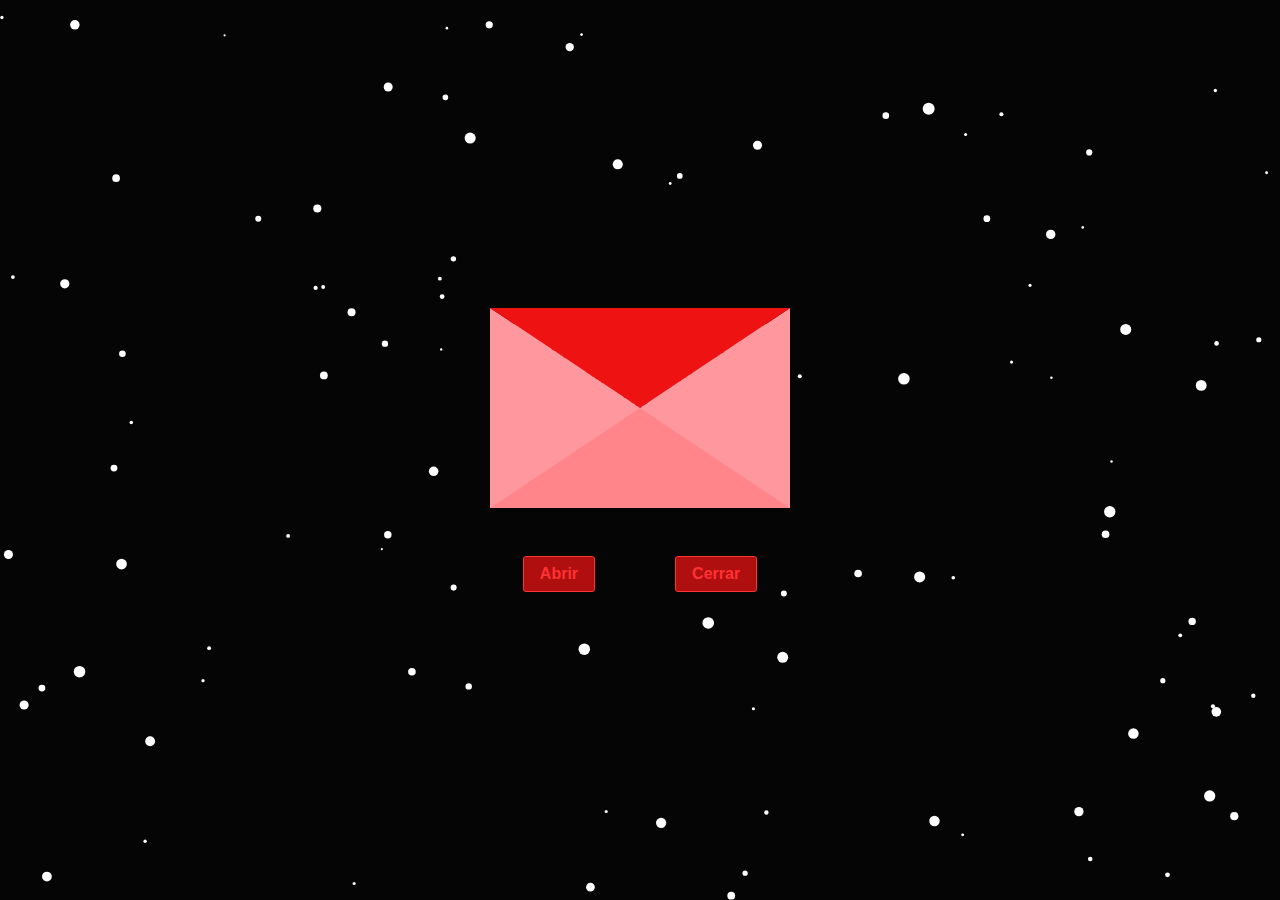
==== index.html @ 7882c3ac "Update index.html" ====
<!DOCTYPE html>
<html lang="es">
<head>
  <meta charset="UTF-8">
  <meta name="viewport" content="width=device-width, initial-scale=1.0">
  <title>Carta con Partículas</title>
  <link rel="stylesheet" href="aaaaa.css">
</head>
<body>
  <canvas id="particleCanvas"></canvas> <!-- Canvas para partículas -->
  <main>
    <div class="container-letter">
      <div class="cover"></div>
      <span class="heart">♥</span>
      <p class="paper" id="mainMessage">
        Feliz san Valantin, ERES LO MEJOR QUE ME A PASADO, QUIERO SEGUIR SIENOD TU 💖SAN VALENTIN FOR EVER 💖
      </p>
      <div class="letter"></div>
    </div>
    <div class="options">
      <button id="open">Abrir</button>
      <button id="close">Cerrar</button>
    </div>
  </main>
  <script src="cooo.js"></script>
  <script src="particles.js"></script>
</body>
</html>
---- aaaaa.css ----
/* Reset CSS */
* {
  min-width: 0;
  font: inherit;
}

*,
*::before,
*::after {
  box-sizing: border-box;
}

body {
  margin: 0;
  min-height: 100vh;
  background-color: #050505; /* Fondo negro */
  font-family: Arial, sans-serif;
  color: white;
}

main {
  display: flex;
  flex-direction: column;
  gap: 3rem;
  justify-content: center;
  align-items: center;
  height: 100vh;
}

.container-letter {
  position: relative;
  width: 300px; /* Ancho reducido */
}

.cover {
  position: absolute;
  border-left: 150px solid transparent; /* Ajustado */
  border-right: 150px solid transparent; /* Ajustado */
  border-top: 100px solid #ef1212; /* Ajustado */
  border-bottom: 100px solid transparent; /* Ajustado */
  transition: transform 0.75s;
  transform-origin: top;
}

.paper {
  position: absolute;
  padding: 1rem;
  line-height: 1.6;
  right: 5px;
  z-index: -1;
  background: white;
  width: 280px; /* Ancho reducido */
  height: 180px; /* Altura reducida */
  overflow-y: auto;
  transition: all 0.75s;
  color: rgb(138, 24, 24);
}

.letter {
  border-left: 150px solid #ff989e; /* Ajustado */
  border-right: 150px solid #ff989e; /* Ajustado */
  border-top: 100px solid transparent; /* Ajustado */
  border-bottom: 100px solid #ff858a; /* Ajustado */
}

.options {
  display: flex;
  gap: 5rem;
}

button {
  color: #ff3234;
  font-weight: 600;
  border-radius: 3px;
  background: #af0f0f;
  padding: 0.5rem 1rem;
  border: 1px solid #fe3334;
  cursor: pointer;
}

button:hover {
  background: #ff989e;
  color: white;
}

.open-cover {
  transform: rotatex(180deg);
}

.open-paper {
  animation: openPaper 0.5s forwards;
}

@keyframes openPaper {
  0% {
    top: 0;
  }
  100% {
    top: -100px; /* Ajustado */
  }
}

.close-paper {
  animation: closePaper 0.5s forwards;
}

@keyframes closePaper {
  0% {
    top: -100px; /* Ajustado */
  }
  100% {
    top: 0;
  }
}

.heart {
  display: none;
  position: absolute;
  top: 25%;
  left: 46.5%;
  margin: auto;
  font-size: 2rem;
  color: #fe3334;
  animation: crecer 1s forwards;
}

@keyframes crecer {
  0% {
    scale: 1;
    opacity: 1;
  }
  100% {
    scale: 3;
    opacity: 0;
  }
}

#particleCanvas {
  position: absolute;
  top: 0;
  left: 0;
  width: 100%;
  height: 100%;
  z-index: -1;
}
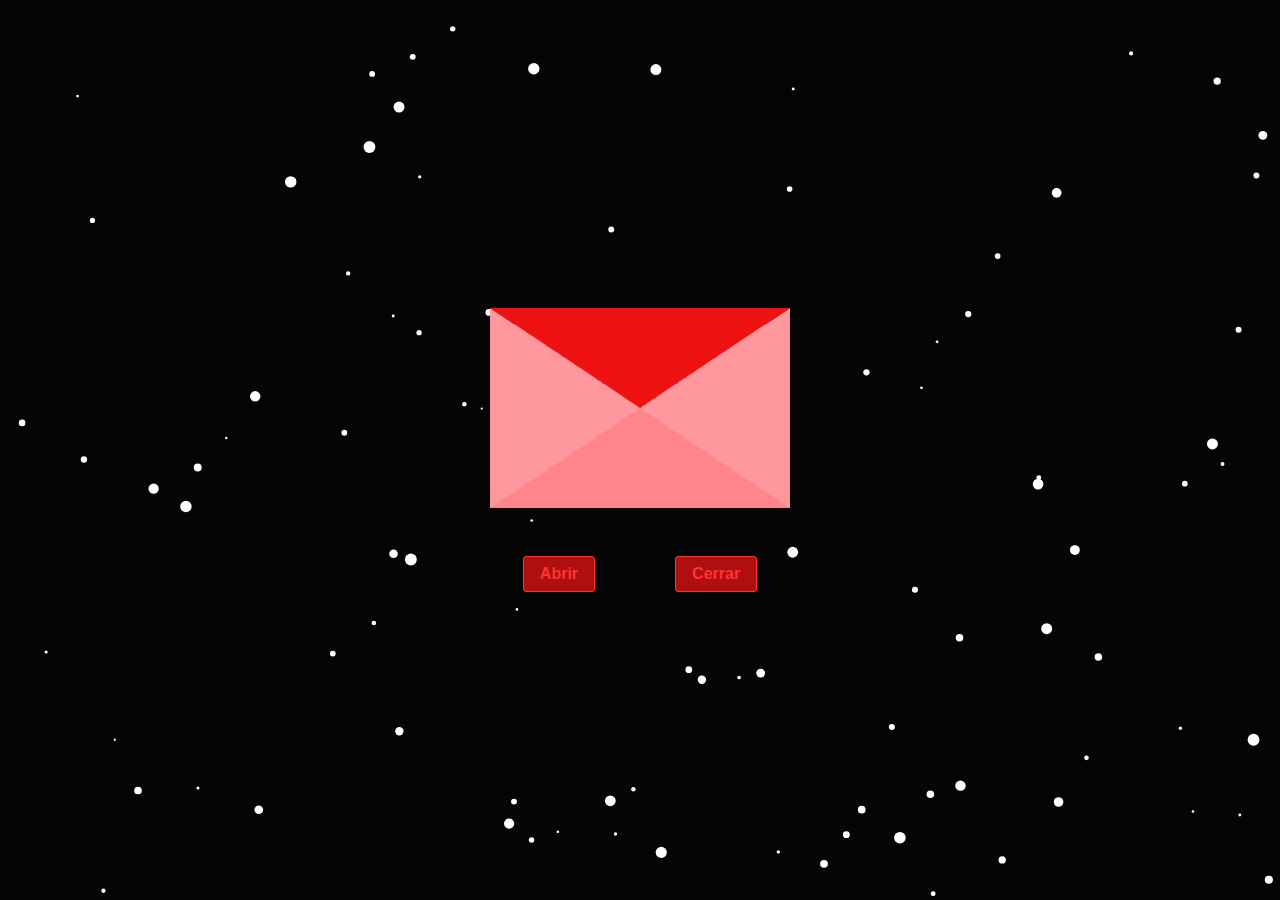
==== commit 322e13fc: "Update index.html" ====
--- a/index.html
+++ b/index.html
@@ -13,7 +13,7 @@
       <div class="cover"></div>
       <span class="heart">♥</span>
       <p class="paper" id="mainMessage">
-        Feliz san Valantin, ERES LO MEJOR QUE ME A PASADO, QUIERO SEGUIR SIENOD TU 💖SAN VALENTIN FOR EVER 💖
+        ERES LO MEJOR QUE ME A PASADO, QUIERO SEGUIR SIENDO TU 💖SAN VALENTIN FOR EVER 💖
       </p>
       <div class="letter"></div>
     </div>
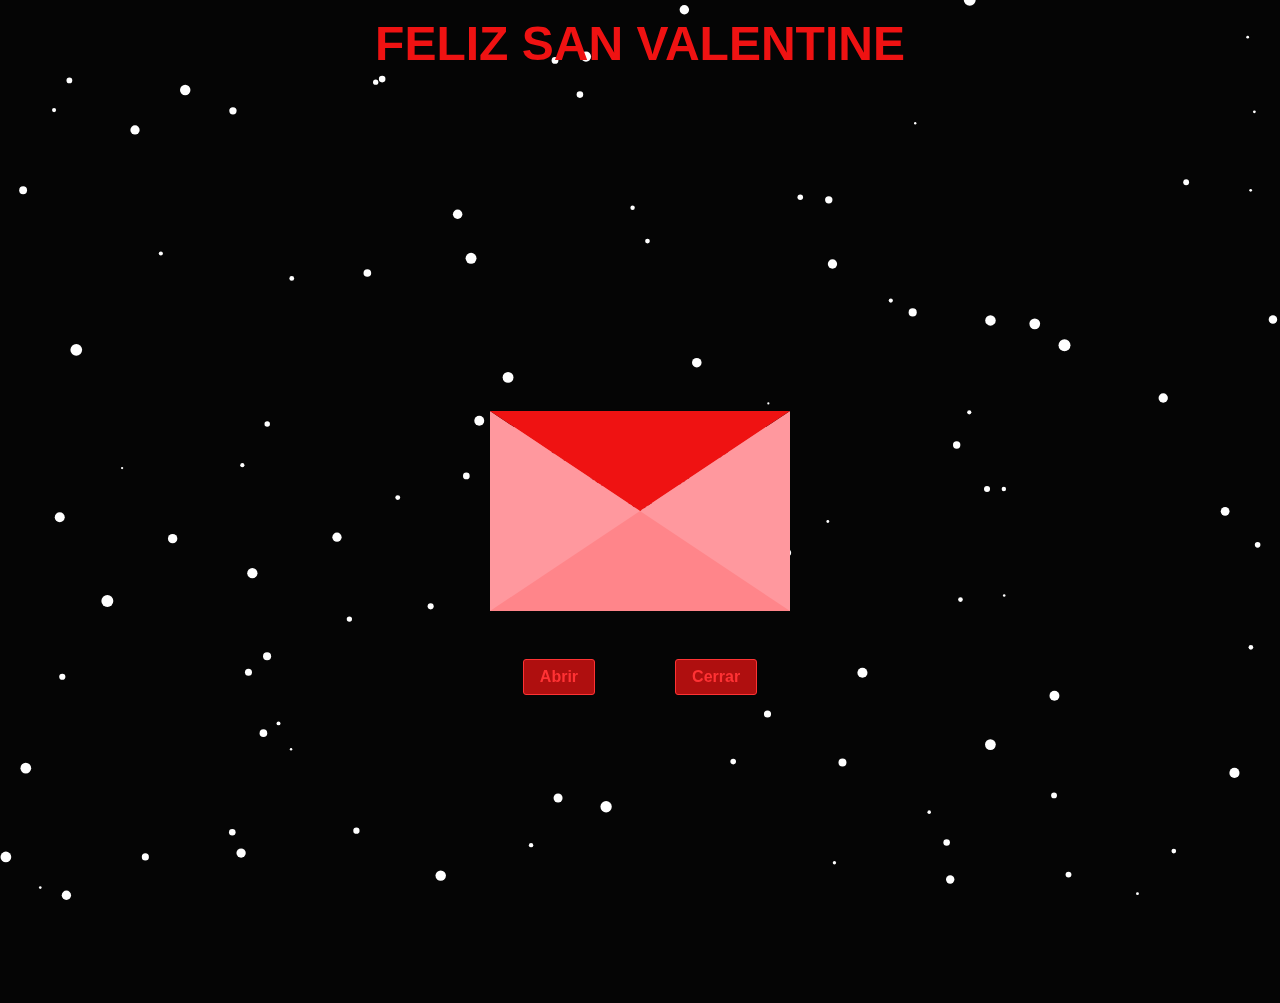
==== commit 76a7dda3: "Update index.html" ====
--- a/index.html
+++ b/index.html
@@ -5,15 +5,27 @@
   <meta name="viewport" content="width=device-width, initial-scale=1.0">
   <title>Carta con Partículas</title>
   <link rel="stylesheet" href="aaaaa.css">
+  <style>
+    .title {
+      text-align: center;
+      font-size: 3rem;
+      color: #ef1212;
+      font-weight: bold;
+      margin-top: 1rem;
+    }
+  </style>
 </head>
 <body>
   <canvas id="particleCanvas"></canvas> <!-- Canvas para partículas -->
+  
+  <h1 class="title">FELIZ SAN VALENTINE</h1>
+  
   <main>
     <div class="container-letter">
       <div class="cover"></div>
       <span class="heart">♥</span>
       <p class="paper" id="mainMessage">
-        ERES LO MEJOR QUE ME A PASADO, QUIERO SEGUIR SIENDO TU 💖SAN VALENTIN FOR EVER 💖
+        Feliz san Valantin vida, TE AMO mucho y deseo pasar toda mi vida junto a ti, quiero seguir siendo tu 💖San Valentin FOR EVER 💖
       </p>
       <div class="letter"></div>
     </div>
@@ -22,6 +34,7 @@
       <button id="close">Cerrar</button>
     </div>
   </main>
+  
   <script src="cooo.js"></script>
   <script src="particles.js"></script>
 </body>
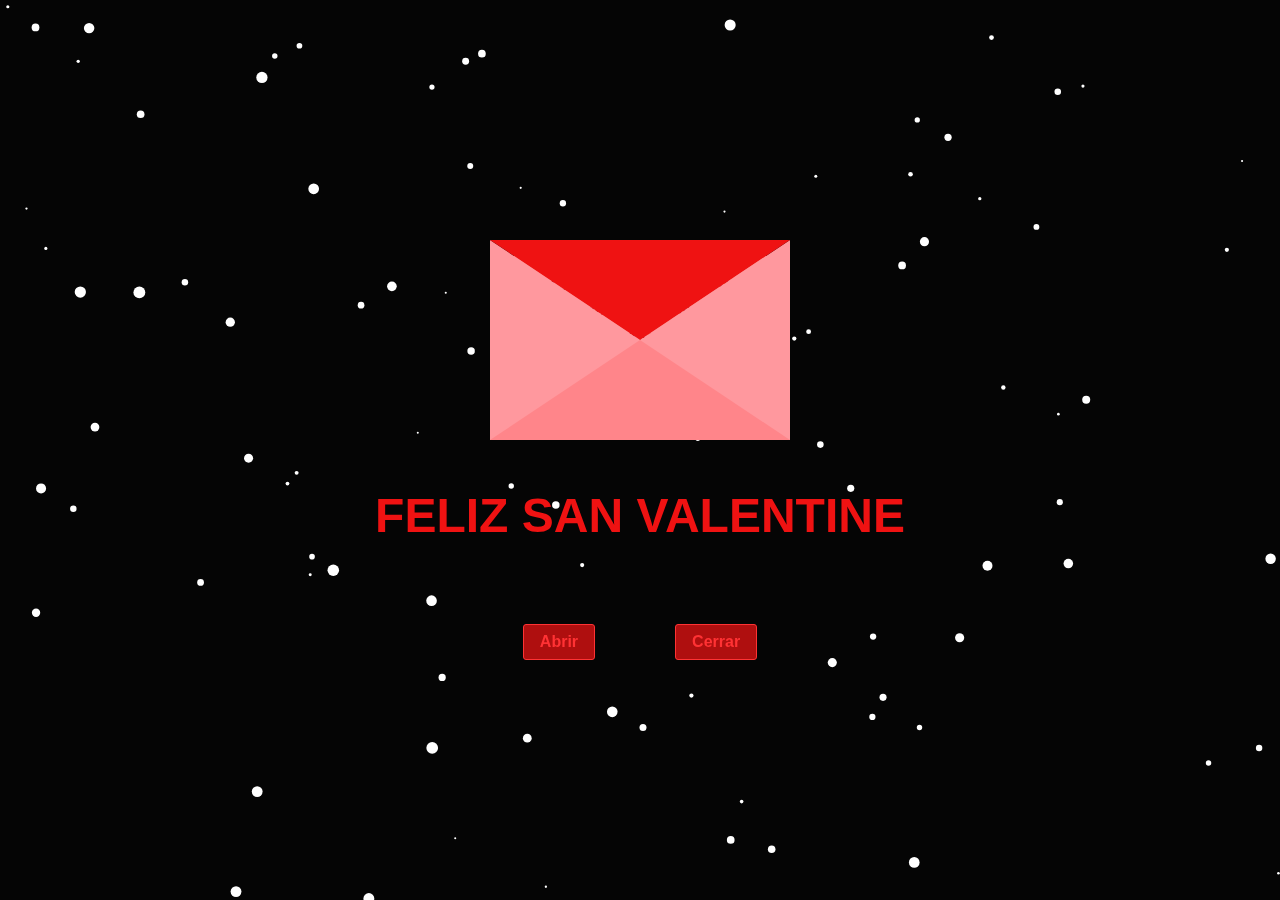
==== commit 9525a8f2: "Update index.html" ====
--- a/index.html
+++ b/index.html
@@ -11,14 +11,12 @@
       font-size: 3rem;
       color: #ef1212;
       font-weight: bold;
-      margin-top: 1rem;
+      margin-top: 0; /* Ajuste para estar justo debajo de la carta */
     }
   </style>
 </head>
 <body>
   <canvas id="particleCanvas"></canvas> <!-- Canvas para partículas -->
-  
-  <h1 class="title">FELIZ SAN VALENTINE</h1>
   
   <main>
     <div class="container-letter">
@@ -29,6 +27,10 @@
       </p>
       <div class="letter"></div>
     </div>
+    
+    <!-- Título justo debajo de la carta -->
+    <h1 class="title">FELIZ SAN VALENTINE</h1>
+
     <div class="options">
       <button id="open">Abrir</button>
       <button id="close">Cerrar</button>
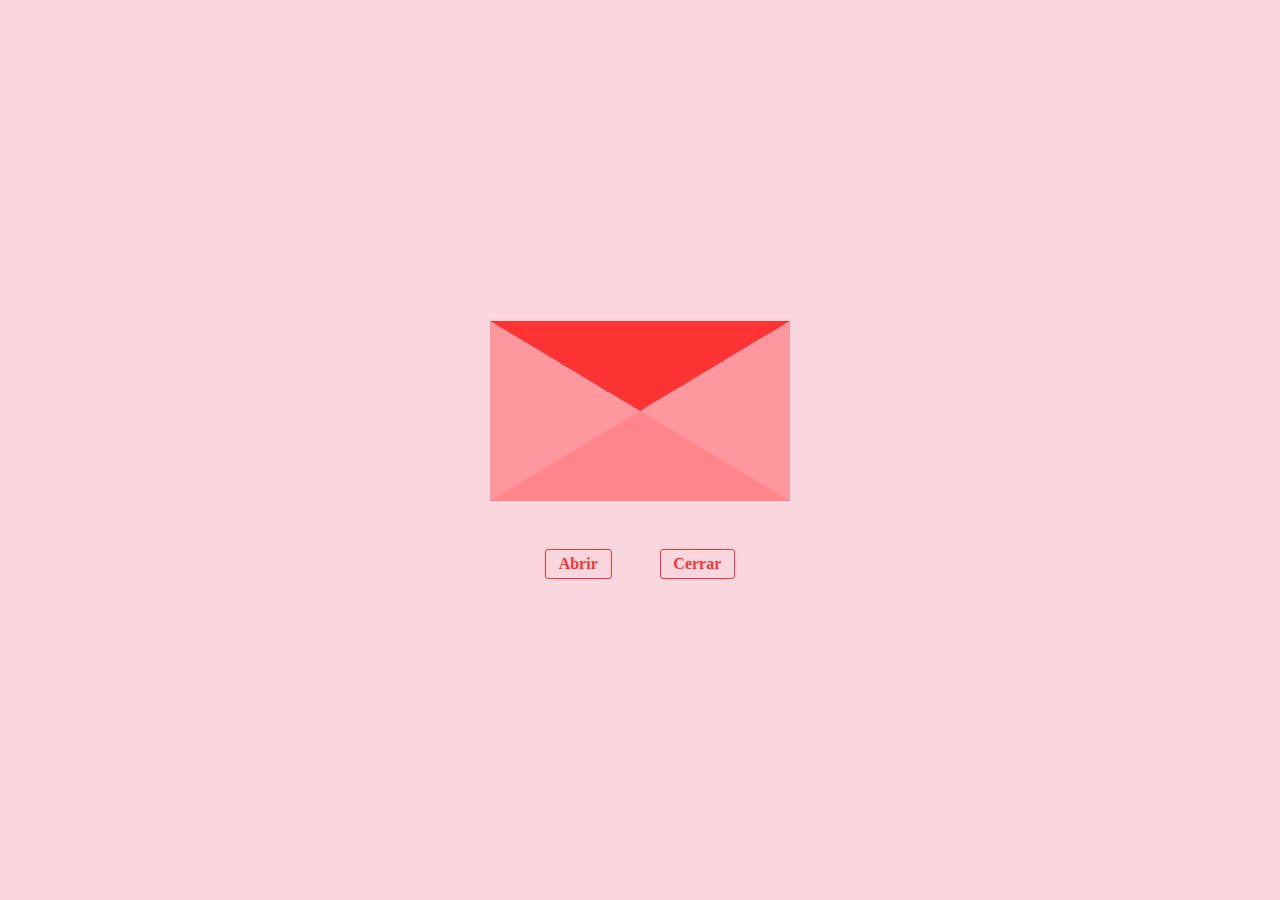
==== commit 1d465e87: "Update index.html" ====
--- a/index.html
+++ b/index.html
@@ -3,41 +3,28 @@
 <head>
   <meta charset="UTF-8">
   <meta name="viewport" content="width=device-width, initial-scale=1.0">
-  <title>Carta con Partículas</title>
-  <link rel="stylesheet" href="aaaaa.css">
-  <style>
-    .title {
-      text-align: center;
-      font-size: 3rem;
-      color: #ef1212;
-      font-weight: bold;
-      margin-top: 0; /* Ajuste para estar justo debajo de la carta */
-    }
-  </style>
+  <title>Carta</title>
+  <link rel="stylesheet" href="san valentine.css">
+
 </head>
 <body>
-  <canvas id="particleCanvas"></canvas> <!-- Canvas para partículas -->
-  
   <main>
     <div class="container-letter">
       <div class="cover"></div>
       <span class="heart">♥</span>
       <p class="paper" id="mainMessage">
-        Feliz san Valantin vida, TE AMO mucho y deseo pasar toda mi vida junto a ti, quiero seguir siendo tu 💖San Valentin FOR EVER 💖
+    Feliz san Valantin vida,  TE AMO mucho y deseo pasar toda mi vida junto a ti,  quiero seguir siendo tu 💖San Valentin FOR EVER 💖 
+
       </p>
       <div class="letter"></div>
     </div>
-    
-    <!-- Título justo debajo de la carta -->
-    <h1 class="title">FELIZ SAN VALENTINE</h1>
-
     <div class="options">
       <button id="open">Abrir</button>
-      <button id="close">Cerrar</button>
+      <button id="close">Cerrar</butto>
     </div>
   </main>
-  
+  <script src="san valentine.js"></script>
   <script src="cooo.js"></script>
-  <script src="particles.js"></script>
+  <script src="pr.js"></script>
 </body>
 </html>
--- a/san valentine.css
+++ b/san valentine.css
@@ -0,0 +1,155 @@
+/* Reset CSS */
+* {
+  min-width: 0;
+  font: inherit;
+}
+
+*,
+*::before,
+*::after {
+  box-sizing: border-box;
+}
+
+img,
+video,
+svg {
+  display: block;
+  height: auto;
+  max-width: 100%;
+}
+
+body {
+  margin: 0;
+  min-height: 100dvh;
+}
+
+h1,
+h2,
+h3 {
+  text-wrap: balance;
+}
+
+p {
+  text-wrap: pretty;
+}
+
+/* Styles */
+body {
+  background-color: #fad7df;
+}
+
+main {
+  display: flex;
+  flex-direction: column;
+  gap: 3rem;
+  justify-content: center;
+  align-items: center;
+  height: 100vh;
+}
+
+.container-letter {
+  position: relative;
+  width: 300px; /* Reducimos el ancho del contenedor */
+}
+
+.cover {
+  position: absolute;
+  border-left: 150px solid transparent; /* Reducimos el tamaño */
+  border-right: 150px solid transparent;
+  border-top: 90px solid #fe3334;
+  border-bottom: 90px solid transparent;
+  transition: transform 0.75s;
+  transform-origin: top;
+}
+
+.paper {
+  position: absolute;
+  padding: 1rem;
+  line-height: 1.4;
+  right: 3px;
+  z-index: -1;
+  background: white;
+  width: 280px; /* Reducimos el ancho */
+  height: 160px; /* Reducimos la altura */
+  overflow-y: auto;
+  transition: all 0.75s;
+}
+
+.letter {
+  border-left: 150px solid #ff989e;
+  border-right: 150px solid #ff989e;
+  border-top: 90px solid transparent;
+  border-bottom: 90px solid #ff858a;
+}
+
+.options {
+  display: flex;
+  gap: 3rem;
+}
+
+button {
+  color: #ff3234;
+  font-weight: 600;
+  border-radius: 3px;
+  background: #fad7df;
+  padding: 0.3rem 0.8rem;
+  border: 1px solid #fe3334;
+  cursor: pointer;
+}
+
+button:hover {
+  background: #ff989e;
+  color: white;
+}
+
+.open-cover {
+  transform: rotatex(180deg);
+}
+
+.open-paper {
+  animation: openPaper 0.5s forwards;
+}
+
+@keyframes openPaper {
+  0% {
+    top: 0;
+  }
+  100% {
+    top: -90px;
+  }
+}
+
+.close-paper {
+  animation: closePaper 0.5s forwards;
+}
+
+@keyframes closePaper {
+  0% {
+    top: -90px;
+  }
+  100% {
+    top: 0;
+  }
+}
+
+.heart {
+  display: none;
+  position: absolute;
+  top: 25%;
+  left: 46.5%;
+  margin: auto;
+  font-size: 2rem;
+  color: #fe3334;
+  animation: crecer 1s forwards;
+}
+
+@keyframes crecer {
+  0% {
+    scale: 1;
+    opacity: 1;
+  }
+  100% {
+    scale: 3;
+    opacity: 0;
+  }
+}
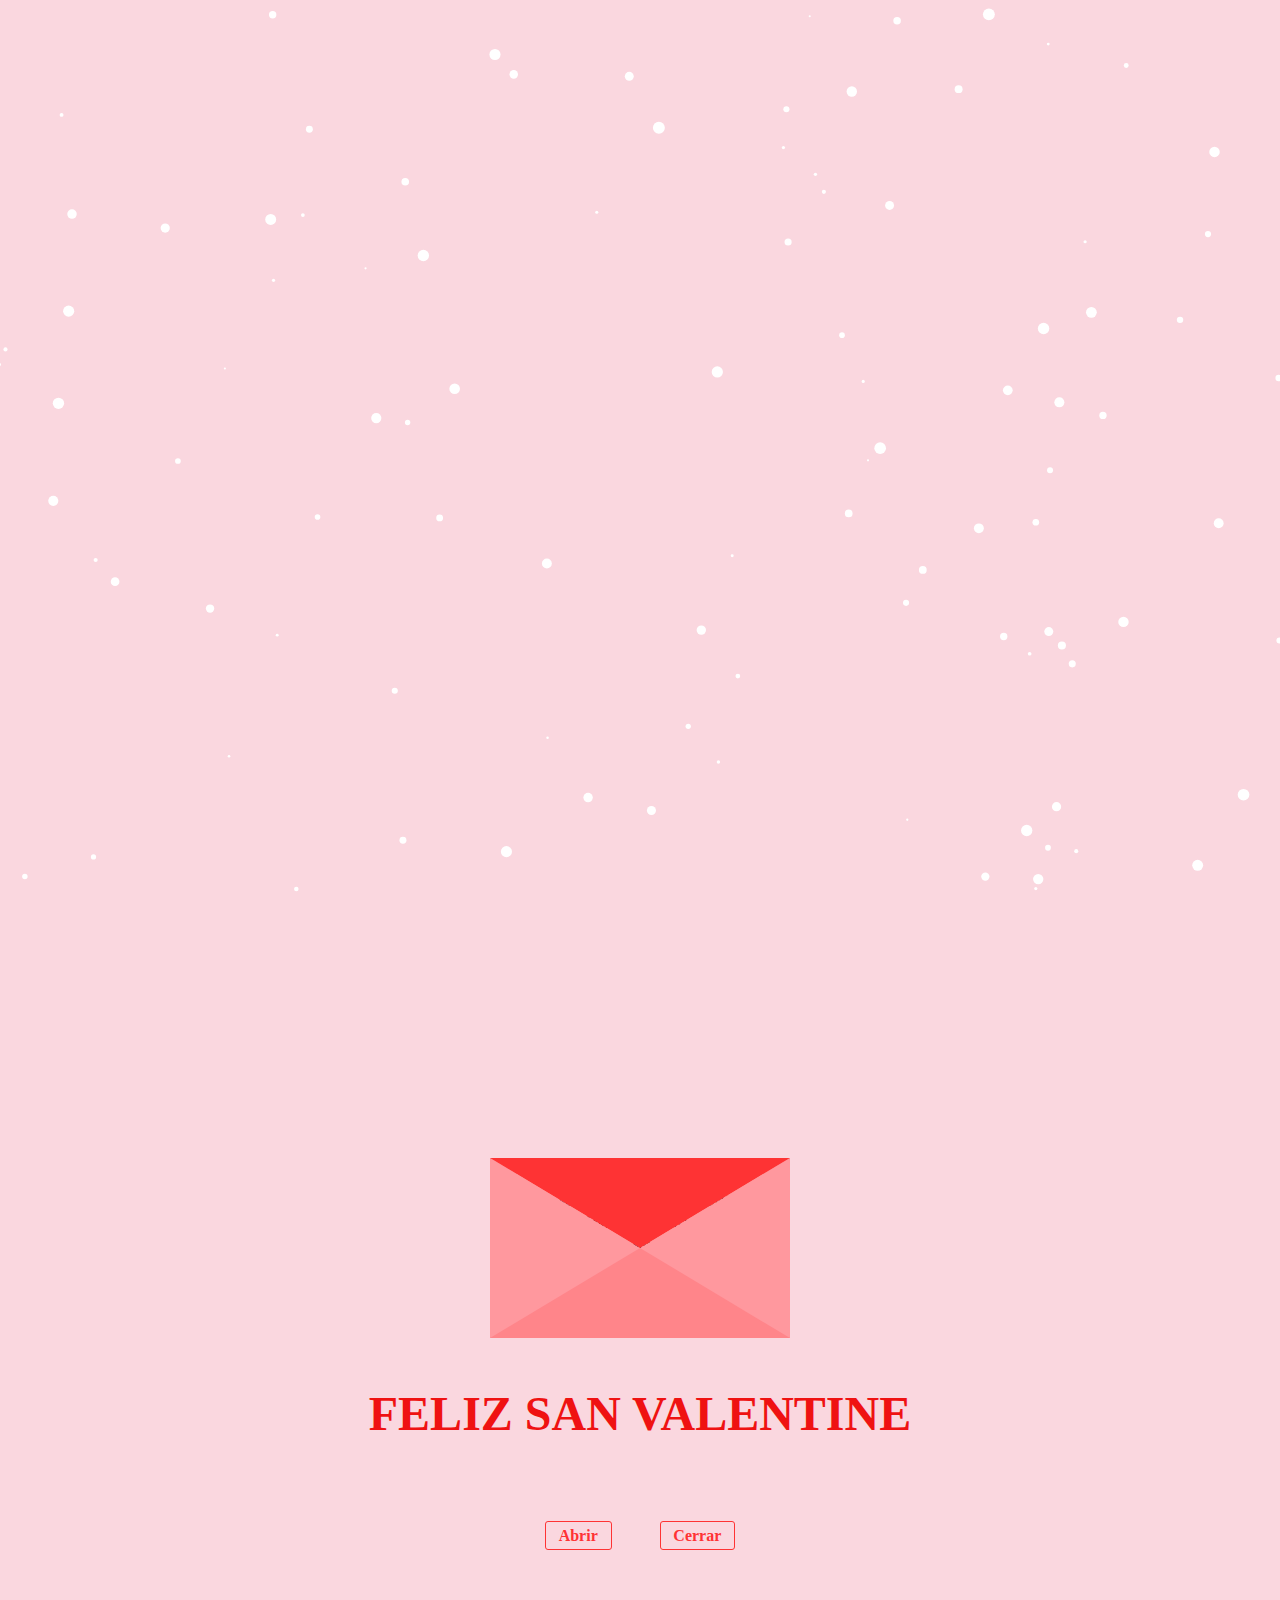
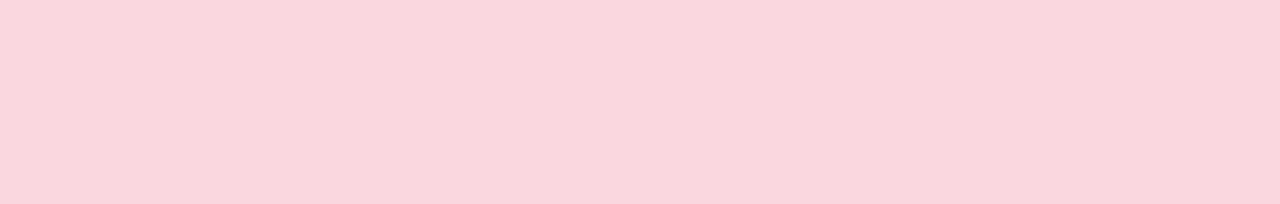
==== commit b620703c: "Update index.html" ====
--- a/index.html
+++ b/index.html
@@ -3,28 +3,41 @@
 <head>
   <meta charset="UTF-8">
   <meta name="viewport" content="width=device-width, initial-scale=1.0">
-  <title>Carta</title>
+  <title>Carta con Partículas</title>
   <link rel="stylesheet" href="san valentine.css">
-
+  <style>
+    .title {
+      text-align: center;
+      font-size: 3rem;
+      color: #ef1212;
+      font-weight: bold;
+      margin-top: 0; /* Ajuste para estar justo debajo de la carta */
+    }
+  </style>
 </head>
 <body>
+  <canvas id="particleCanvas"></canvas> <!-- Canvas para partículas -->
+  
   <main>
     <div class="container-letter">
       <div class="cover"></div>
       <span class="heart">♥</span>
       <p class="paper" id="mainMessage">
-    Feliz san Valantin vida,  TE AMO mucho y deseo pasar toda mi vida junto a ti,  quiero seguir siendo tu 💖San Valentin FOR EVER 💖 
-
+        Feliz san Valantin vida, TE AMO mucho y deseo pasar toda mi vida junto a ti, quiero seguir siendo tu 💖San Valentin FOR EVER 💖
       </p>
       <div class="letter"></div>
     </div>
+    
+    <!-- Título justo debajo de la carta -->
+    <h1 class="title">FELIZ SAN VALENTINE</h1>
+
     <div class="options">
       <button id="open">Abrir</button>
-      <button id="close">Cerrar</butto>
+      <button id="close">Cerrar</button>
     </div>
   </main>
-  <script src="san valentine.js"></script>
+  
   <script src="cooo.js"></script>
-  <script src="pr.js"></script>
+  <script src="particles.js"></script>
 </body>
 </html>
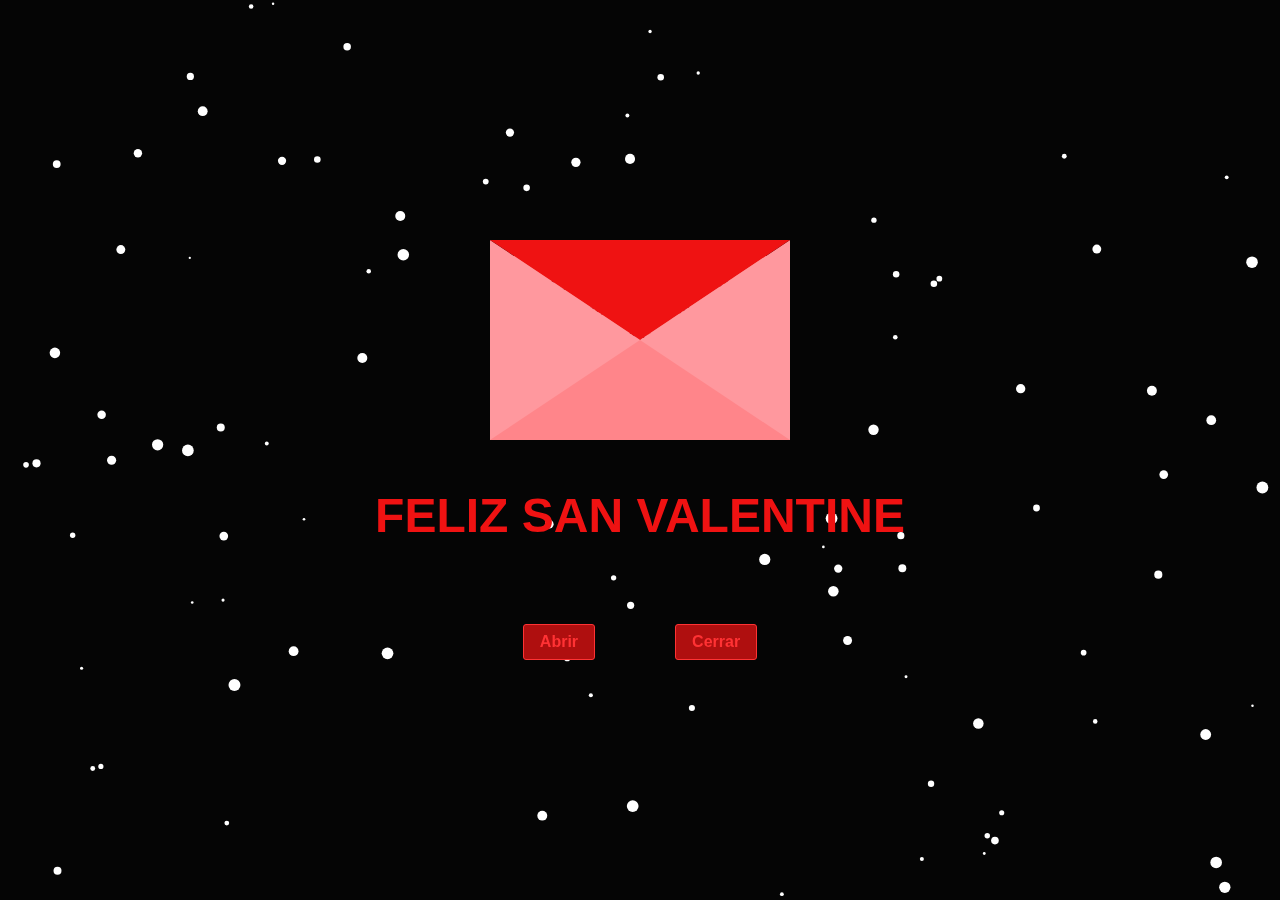
==== commit 043caed5: "Update index.html" ====
--- a/index.html
+++ b/index.html
@@ -4,7 +4,7 @@
   <meta charset="UTF-8">
   <meta name="viewport" content="width=device-width, initial-scale=1.0">
   <title>Carta con Partículas</title>
-  <link rel="stylesheet" href="san valentine.css">
+  <link rel="stylesheet" href="aaaaa.css">
   <style>
     .title {
       text-align: center;
--- a/aaaaa.css
+++ b/aaaaa.css
@@ -0,0 +1,145 @@
+/* Reset CSS */
+* {
+  min-width: 0;
+  font: inherit;
+}
+
+*,
+*::before,
+*::after {
+  box-sizing: border-box;
+}
+
+body {
+  margin: 0;
+  min-height: 100vh;
+  background-color: #050505; /* Fondo negro */
+  font-family: Arial, sans-serif;
+  color: white;
+}
+
+main {
+  display: flex;
+  flex-direction: column;
+  gap: 3rem;
+  justify-content: center;
+  align-items: center;
+  height: 100vh;
+}
+
+.container-letter {
+  position: relative;
+  width: 300px; /* Ancho reducido */
+}
+
+.cover {
+  position: absolute;
+  border-left: 150px solid transparent; /* Ajustado */
+  border-right: 150px solid transparent; /* Ajustado */
+  border-top: 100px solid #ef1212; /* Ajustado */
+  border-bottom: 100px solid transparent; /* Ajustado */
+  transition: transform 0.75s;
+  transform-origin: top;
+}
+
+.paper {
+  position: absolute;
+  padding: 1rem;
+  line-height: 1.6;
+  right: 5px;
+  z-index: -1;
+  background: white;
+  width: 280px; /* Ancho reducido */
+  height: 180px; /* Altura reducida */
+  overflow-y: auto;
+  transition: all 0.75s;
+  color: rgb(138, 24, 24);
+}
+
+.letter {
+  border-left: 150px solid #ff989e; /* Ajustado */
+  border-right: 150px solid #ff989e; /* Ajustado */
+  border-top: 100px solid transparent; /* Ajustado */
+  border-bottom: 100px solid #ff858a; /* Ajustado */
+}
+
+.options {
+  display: flex;
+  gap: 5rem;
+}
+
+button {
+  color: #ff3234;
+  font-weight: 600;
+  border-radius: 3px;
+  background: #af0f0f;
+  padding: 0.5rem 1rem;
+  border: 1px solid #fe3334;
+  cursor: pointer;
+}
+
+button:hover {
+  background: #ff989e;
+  color: white;
+}
+
+.open-cover {
+  transform: rotatex(180deg);
+}
+
+.open-paper {
+  animation: openPaper 0.5s forwards;
+}
+
+@keyframes openPaper {
+  0% {
+    top: 0;
+  }
+  100% {
+    top: -100px; /* Ajustado */
+  }
+}
+
+.close-paper {
+  animation: closePaper 0.5s forwards;
+}
+
+@keyframes closePaper {
+  0% {
+    top: -100px; /* Ajustado */
+  }
+  100% {
+    top: 0;
+  }
+}
+
+.heart {
+  display: none;
+  position: absolute;
+  top: 25%;
+  left: 46.5%;
+  margin: auto;
+  font-size: 2rem;
+  color: #fe3334;
+  animation: crecer 1s forwards;
+}
+
+@keyframes crecer {
+  0% {
+    scale: 1;
+    opacity: 1;
+  }
+  100% {
+    scale: 3;
+    opacity: 0;
+  }
+}
+
+#particleCanvas {
+  position: absolute;
+  top: 0;
+  left: 0;
+  width: 100%;
+  height: 100%;
+  z-index: -1;
+}
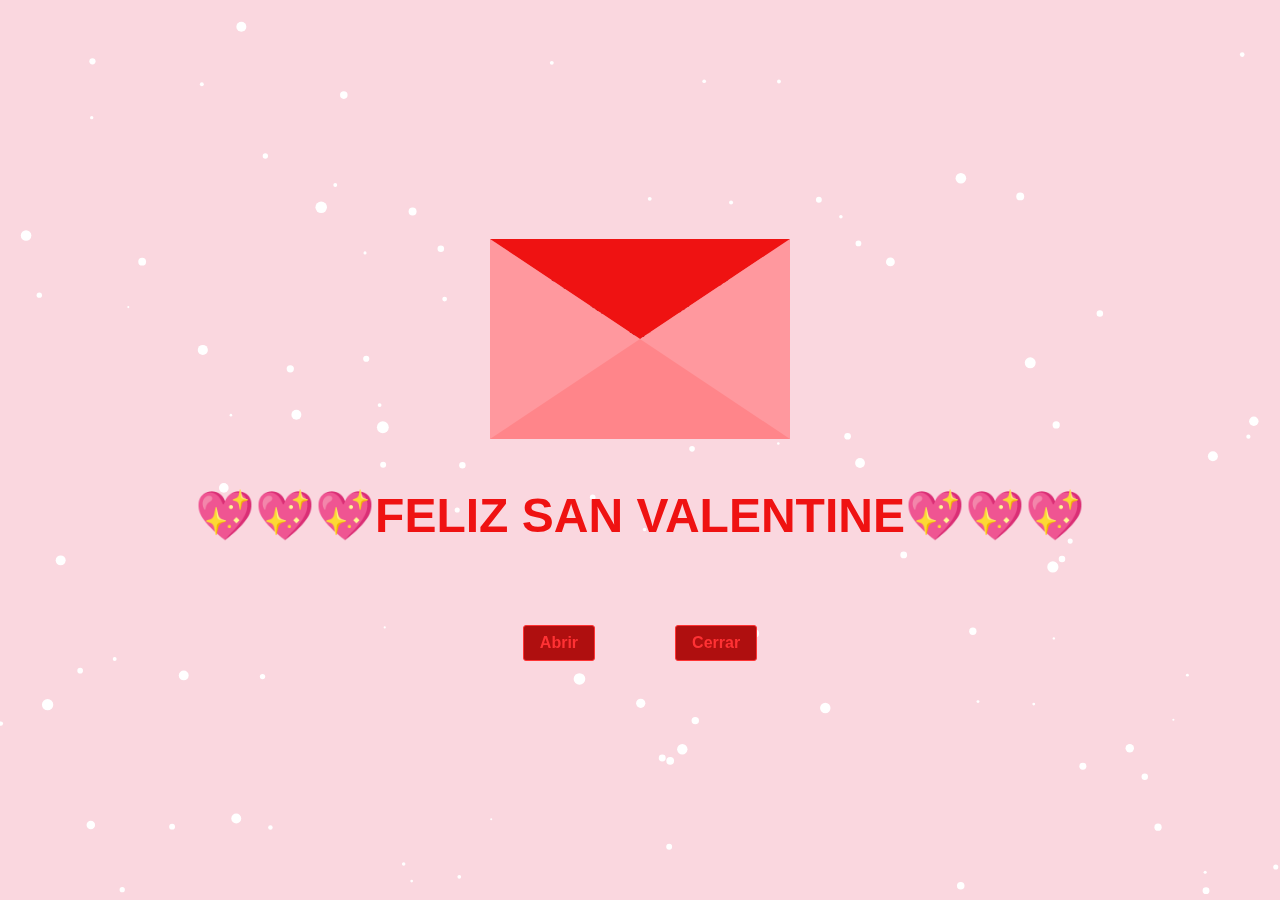
==== commit 3304b8ec: "Update index.html" ====
--- a/index.html
+++ b/index.html
@@ -29,7 +29,7 @@
     </div>
     
     <!-- Título justo debajo de la carta -->
-    <h1 class="title">FELIZ SAN VALENTINE</h1>
+    <h1 class="title">💖💖💖FELIZ SAN VALENTINE💖💖💖</h1>
 
     <div class="options">
       <button id="open">Abrir</button>
--- a/aaaaa.css
+++ b/aaaaa.css
@@ -13,9 +13,9 @@
 body {
   margin: 0;
   min-height: 100vh;
-  background-color: #050505; /* Fondo negro */
+  background-color: #fad7df; /* Fondo negro */
   font-family: Arial, sans-serif;
-  color: white;
+  color: rgb(3, 2, 15);
 }
 
 main {
